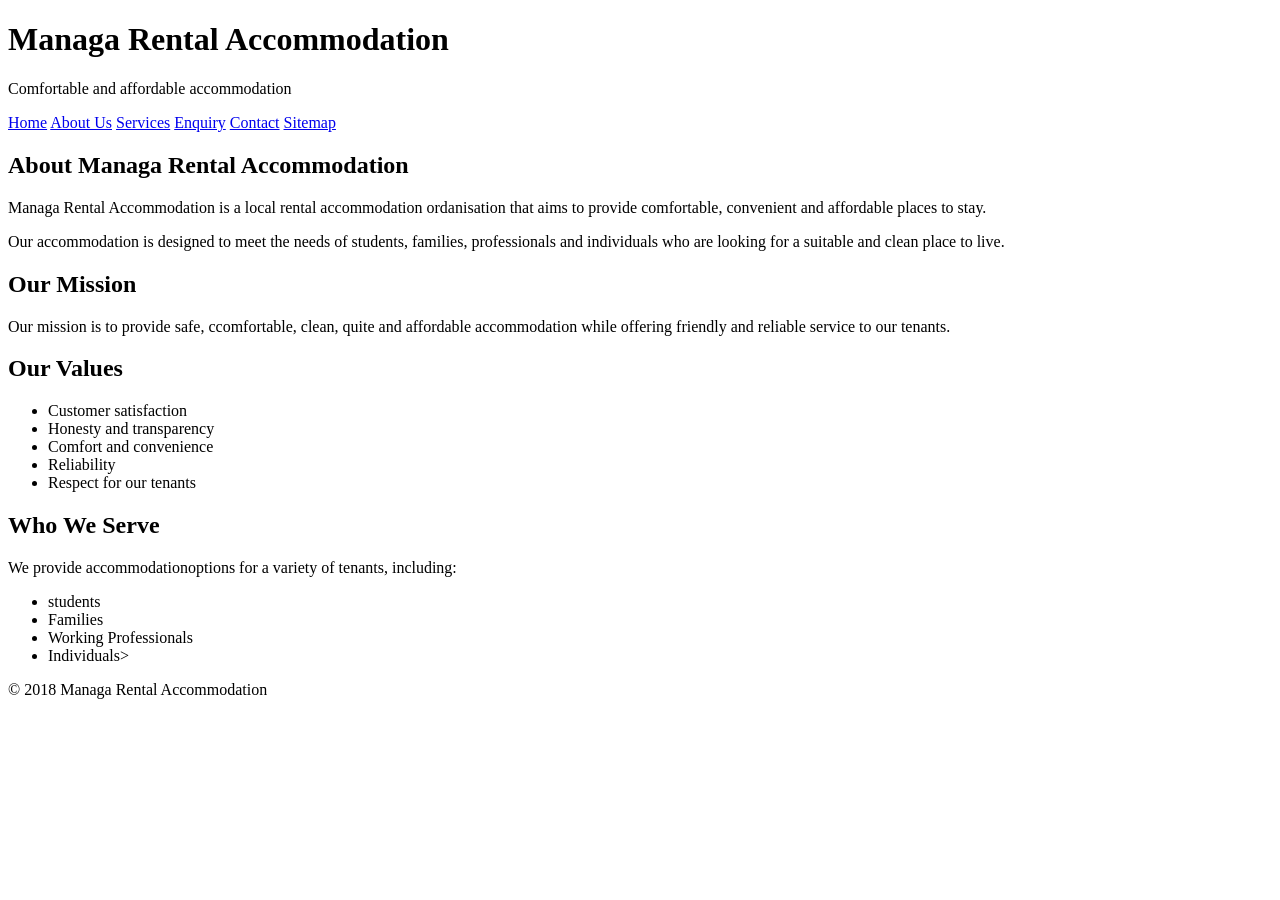
==== about us.html @ 106b0f6b "initial commit" ====
<!DOCTYPE html>
<html lang="en">
<head>
    <meta charset="UTF-8">
    <meta name="viewport" content="width=device-width, initial-scale=1.0">
    <title>About Us - Managa Rental Accommodation</title>

</head>

<body>

    <!--Website Header-->

    <header>

        <h1>Managa Rental Accommodation</h1>

        <p>
            Comfortable and affordable accommodation
        </p>

    </header>

    <!--Navigation Menu-->

    <nav>
        <a href="index.html">Home</a>
        <a href="about.html">About Us</a>
        <a href="services.html">Services</a>
        <a href="enquiry.html">Enquiry</a>
        <a href="contact.html">Contact</a>
        <a href="sitemap.html">Sitemap</a>
    </nav>

    <!--Main Content-->

    <main>

        <h2>About Managa Rental Accommodation</h2>

        <p>
            Managa Rental Accommodation is a local rental accommodation ordanisation that aims to provide comfortable, convenient and affordable places to stay.
        </p>

        <p>
            Our accommodation is designed to meet the needs of students, families, professionals and individuals who are looking for a suitable and clean place to live.
        </p>

        <h2>Our Mission</h2>

        <p>
            Our mission is to provide safe, ccomfortable, clean, quite and affordable accommodation while offering friendly and reliable service to our tenants.
        </p>

        <h2>Our Values</h2>

        <ul>
            <li>Customer satisfaction</li>
            <li>Honesty and transparency</li>
            <li>Comfort and convenience</li>
            <li>Reliability</li>
            <li>Respect for our tenants</li>
        </ul>

        <h2>Who We Serve</h2>

        <p>
            We provide accommodationoptions for a variety of tenants, including:
        </p>

        <ul>
            <li>students</li>
            <li>Families</li>
            <li>Working Professionals</li>
            <li>Individuals></li>
        </ul>

    </main>

    <!--Footer-->

    <footer>

        <p>
            &copy; 2018 Managa Rental Accommodation
        </p>

    </footer>
    
</body>

</html>
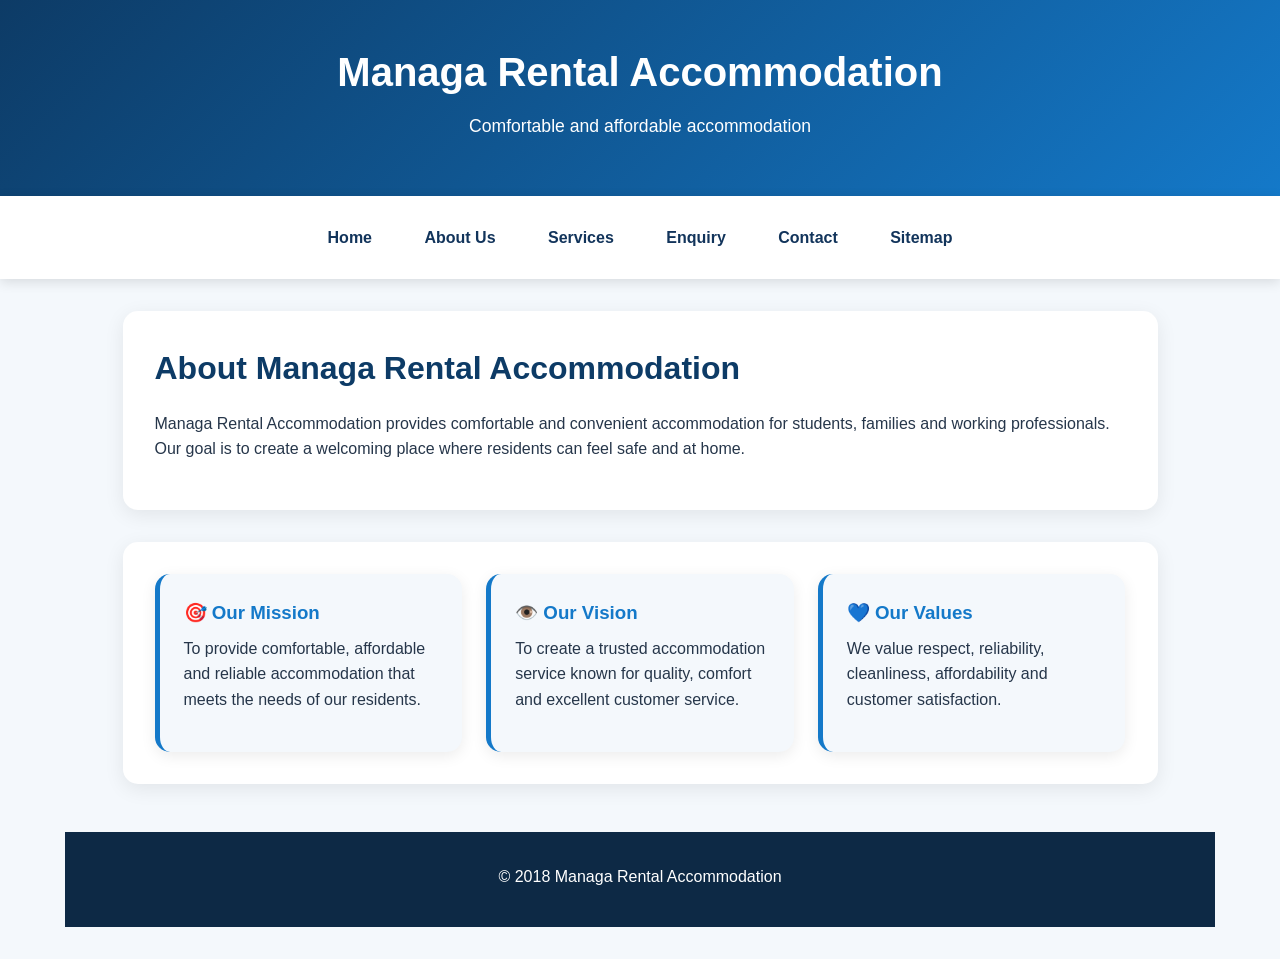
==== commit 22477acd: "initial commit" ====
--- a/about us.html
+++ b/about us.html
@@ -4,6 +4,8 @@
     <meta charset="UTF-8">
     <meta name="viewport" content="width=device-width, initial-scale=1.0">
     <title>About Us - Managa Rental Accommodation</title>
+    
+    <link rel="stylesheet" href="css/style.css">
 
 </head>
 
@@ -36,47 +38,50 @@
 
     <main>
 
+        <main>
+
+    <section>
         <h2>About Managa Rental Accommodation</h2>
 
         <p>
-            Managa Rental Accommodation is a local rental accommodation ordanisation that aims to provide comfortable, convenient and affordable places to stay.
+            Managa Rental Accommodation provides comfortable and convenient
+            accommodation for students, families and working professionals.
+            Our goal is to create a welcoming place where residents can feel
+            safe and at home.
         </p>
+    </section>
 
-        <p>
-            Our accommodation is designed to meet the needs of students, families, professionals and individuals who are looking for a suitable and clean place to live.
-        </p>
+    <section class="about-cards">
 
-        <h2>Our Mission</h2>
+        <div class="about-card">
+            <h3>🎯 Our Mission</h3>
+            <p>
+                To provide comfortable, affordable and reliable accommodation
+                that meets the needs of our residents.
+            </p>
+        </div>
 
-        <p>
-            Our mission is to provide safe, ccomfortable, clean, quite and affordable accommodation while offering friendly and reliable service to our tenants.
-        </p>
+        <div class="about-card">
+            <h3>👁️ Our Vision</h3>
+            <p>
+                To create a trusted accommodation service known for quality,
+                comfort and excellent customer service.
+            </p>
+        </div>
 
-        <h2>Our Values</h2>
+        <div class="about-card">
+            <h3>💙 Our Values</h3>
+            <p>
+                We value respect, reliability, cleanliness, affordability
+                and customer satisfaction.
+            </p>
+        </div>
 
-        <ul>
-            <li>Customer satisfaction</li>
-            <li>Honesty and transparency</li>
-            <li>Comfort and convenience</li>
-            <li>Reliability</li>
-            <li>Respect for our tenants</li>
-        </ul>
+    </section>
 
-        <h2>Who We Serve</h2>
+</main>
 
-        <p>
-            We provide accommodationoptions for a variety of tenants, including:
-        </p>
-
-        <ul>
-            <li>students</li>
-            <li>Families</li>
-            <li>Working Professionals</li>
-            <li>Individuals></li>
-        </ul>
-
-    </main>
-
+        
     <!--Footer-->
 
     <footer>
--- a/css/style.css
+++ b/css/style.css
@@ -0,0 +1,566 @@
+/*=========================================
+ Managa Rental Accommodation
+ Base Styles
+ ==========================================*/
+
+ /* Reset default browser spacing */
+
+ *{
+    margin: 0;
+    padding: 0;
+    box-sizing: border-box;
+ }
+
+ html {
+   scroll-behavior: smooth;
+ }
+
+ body {
+    font-family: Arial, sans-serif;
+    font-size: 1rem;
+    line-height: 1.6;
+    background-color: #f4f8fc;
+    color: #26364a;
+ }
+
+
+ /* ---------- Header --------- */
+
+ header {
+    background: linear-gradient(135deg, #0d3b66, #1479c9);
+    color: white;
+    text-align: center;
+    padding: 2.5rem 1rem;
+ }
+
+ header h1 {
+    font-size: 2.5rem;
+    margin-bottom: 0.5rem;
+ }
+
+ header p{
+    font-size: 1.1rem;
+ }
+
+ /* ---------- Navigation ---------- */
+
+ nav {
+    background-color: white;
+    text-align: center;
+    padding: 1rem;
+    box-shadow: 0 3px 12px rgba(0, 0, 0, 0.12);
+    position: sticky;
+    top: 0;
+    z-index: 100;
+ }
+
+ nav a {
+    display: inline-block;
+    color: #12345b;
+    text-decoration: none;
+    font-weight: bold;
+    margin: 0.3rem 0.7rem;
+    padding: 0.5rem 0.8rem;
+    border-radius: 20px;
+ }
+
+ nav a:hover {
+     background-color: #1479c9;
+    color: white;
+ }
+
+ /* ---------- Main Content ---------- */
+
+ main {
+    width: 90%;
+    max-width: 1150px;
+    margin: 2rem auto;
+ }
+
+ /* --------- Sections --------- */
+
+ section {
+    background-color: white;
+    padding: 2rem;
+    margin-bottom: 2rem;
+    border-radius: 15px;
+    box-shadow: 0 5px 20px rgba(0, 0, 0, 0.08);
+ }
+
+ /* ---------- Headings ---------- */
+
+ h2 {
+    color: #0d3b66;
+    font-size: 2rem;
+    margin-bottom: 1rem;
+ }
+
+ h3 {
+    color: #1479c9;
+    margin-top: 1rem;
+    margin-bottom: 0.5rem;
+ }
+
+ /* --------- Paragraphs ---------- */
+
+ p {
+    margin-bottom: 1rem;
+ }
+
+ /* --------- Images --------- */
+
+ img {
+    display: block;
+    width: 70%;
+    max-width: 700px;
+    height: auto;
+    margin: 1.5rem auto;
+    border-radius: 15px;
+    box-shadow: 0 5px 18px rgba(0, 0, 0, 0.15);
+ }
+
+
+ /* --------- Lists --------- */
+
+ ul,
+ ol {
+    margin-left: 2rem;
+    margin-bottom: 1rem;
+ }
+
+ li {
+    margin-bottom: 0.6rem;
+ }
+
+ /* --------- Tables --------- */
+
+ table {
+    width: 100%;
+    border-collapse: collapse;
+    margin: 1.5rem 0;
+    background-color: white;
+    border-radius: 10px;
+    overflow: hidden;
+ }
+
+ th,
+ td {
+    border: 1px solid #d5e1ed;
+    padding: 0.9rem;
+    text-align: left;
+ }
+
+ th {
+    background-color: #1479c9;
+    color: white;
+ }
+
+ tr:nth-child(even) {
+    background-color: #f4f8fc;
+ }
+
+ /* ---------- Links ---------- */
+
+ main a {
+    color: #1479c9;
+    font-weight: bold;
+
+ }
+
+ main a:hover {
+    color: #0d3b0d;
+ }
+
+
+ /* --------- Forms --------- */
+
+ form {
+    background-color: white;
+    padding: 1.5rem;
+    border-radius: 12px;
+ }
+
+ fieldset {
+    border: 1px solid #c9d8e8;
+    padding: 1.5rem;
+    margin-bottom: 1.5rem;
+    border-radius: 10px;
+ }
+
+ legend {
+    font-weight: bold;
+    color: #0d3b66;
+    padding: 0 0.5rem;
+ }
+
+ label {
+    display: block;
+    font-weight: bold;
+    margin-bottom: 0.3rem;
+ }
+
+ input,
+ select,
+ textarea {
+    width: 100%;
+    padding: 0.9rem;
+    margin-bottom: 1rem;
+    border: 1px solid #c9d8e8;
+    border-radius: 8px;
+    font-family: Arial, sans-serif;
+    font-size: 1rem;
+ }
+
+ input:focus,
+ select:focus,
+ textarea:focus {
+    outline: 2px solid #1479c9;
+    border-color: #1479c9;
+ }
+
+ textarea {
+    resize: vertical;
+    min-height: 120px;
+ }
+
+ input[type="submit"],
+ input[type="reset"] {
+    width: auto;
+    padding: 0.8rem 1.8rem;
+    margin-right: 0.5rem;
+    border: none;
+    cursor: pointer;
+    font-weight: bold;
+ }
+
+ input[type="submit"] {
+    background-color: #1479c9;
+    color: white;
+    border-radius: 25px;
+ }
+
+ input[type="sumbit"]:hover {
+    background-color: #0d3b66;
+ }
+
+ input[type="reset"] {
+    background-color: #e5eaf0;
+    color: #26364a;
+    border-radius: 25px;
+}
+
+input[type="reset"]:hover {
+    background-color: #ccd6e0;
+}
+
+
+ /* ---------- Footer ---------- */
+
+footer {
+    background-color: #0d2945;
+    color: white;
+    text-align: center;
+    padding: 2rem 1rem;
+    margin-top: 3rem;
+}
+
+footer p {
+    margin-bottom: 0.3rem;
+}
+
+/* =========================================
+   TABLET
+   ========================================= */
+
+@media screen and (max-width: 768px) {
+
+       .hero {
+        grid-template-columns: 1fr;
+    }
+
+    header h1 {
+        font-size: 2rem;
+    }
+
+    nav a {
+        margin: 0.2rem;
+        padding: 0.4rem 0.6rem;
+    }
+
+    main {
+        width: 94%;
+    }
+
+   section {
+        padding: 1.5rem;
+    }
+
+     h2 {
+        font-size: 1.7rem;
+    }
+
+    table {
+        font-size: 0.9rem;
+    }
+
+        .about-cards {
+        grid-template-columns: 1fr 1fr;
+    }
+
+    .sitemap-container {
+    grid-template-columns: 1fr 1fr;
+}
+
+}
+
+/* =========================================
+   MOBILE
+   ========================================= */
+
+@media screen and (max-width: 480px) {
+
+       .hero {
+        grid-template-columns: 1fr;
+        padding: 1.2rem;
+    }
+
+    .hero-content h2 {
+        font-size: 1.7rem;
+    }
+
+    body {
+        font-size: 0.95rem;
+    }
+
+    header {
+        padding: 1.8rem 0.8rem;
+    }
+
+    header h1 {
+        font-size: 1.6rem;
+    }
+
+    nav {
+        padding: 0.7rem;
+    }
+
+    nav a {
+        display: block;
+        margin: 0.4rem;
+    }
+
+    main {
+        width: 96%;
+        margin: 1rem auto;
+    }
+
+    section {
+        padding: 1rem;
+        border-radius: 10px;
+    }
+
+    h2 {
+        font-size: 1.4rem;
+    }
+
+     h3 {
+        font-size: 1.1rem;
+    }
+
+     table {
+        display: block;
+        overflow-x: auto;
+        white-space: nowrap;
+    }
+
+    input[type="submit"],
+    input[type="reset"] {
+        width: 100%;
+        margin-bottom: 0.6rem;
+    }
+
+        .about-cards {
+        grid-template-columns: 1fr;
+    }
+
+    .contact-cards {
+    grid-template-columns: 1fr;
+    }
+
+    .sitemap-container {
+    grid-template-columns: 1fr;
+   }
+}
+
+
+/* ---------- About Cards ---------- */
+
+.about-cards {
+    display: grid;
+    grid-template-columns: repeat(3, 1fr);
+    gap: 1.5rem;
+}
+
+.about-card {
+    background-color: #f4f8fc;
+    padding: 1.5rem;
+    border-radius: 15px;
+    border-left: 5px solid #1479c9;
+    box-shadow: 0 4px 15px rgba(0, 0, 0, 0.08);
+}
+
+.about-card h3 {
+    margin-top: 0;
+}
+
+.about-card:hover {
+    transform: translateY(-4px);
+}
+
+/* ---------- Service Cards ---------- */
+
+.services-container {
+    display: grid;
+    grid-template-columns: repeat(3, 1fr);
+    gap: 1.5rem;
+}
+
+.service-card {
+    background-color: white;
+    padding: 1.2rem;
+    border-radius: 15px;
+    box-shadow: 0 5px 18px rgba(0, 0, 0, 0.10);
+    transition: transform 0.3s ease;
+}
+
+.service-card:hover {
+    transform: translateY(-5px);
+}
+
+.service-card img {
+    margin: 0 0 1rem 0;
+    height: 200px;
+    object-fit: cover;
+}
+
+.service-card h3 {
+    margin-top: 0;
+}
+
+/* ---------- Hero Section ---------- */
+
+.hero {
+    display: grid;
+    grid-template-columns: 1fr 1fr;
+    align-items: center;
+    gap: 2rem;
+    background: linear-gradient(135deg, #e8f4ff, #ffffff);
+    padding: 2.5rem;
+    overflow: hidden;
+}
+
+.hero-content h2 {
+    font-size: 2.5rem;
+    margin-bottom: 1rem;
+}
+
+.hero-content p {
+    font-size: 1.1rem;
+    margin-bottom: 1.5rem;
+}
+
+.hero picture img {
+    margin: 0;
+}
+
+.hero-button {
+    display: inline-block;
+    background-color: #1479c9;
+    color: white !important;
+    text-decoration: none;
+    padding: 0.8rem 1.5rem;
+    border-radius: 25px;
+    font-weight: bold;
+}
+
+.hero-button:hover {
+    background-color: #0d3b66;
+}
+
+/* ---------- Feature Cards ---------- */
+
+.features-container {
+    display: grid;
+    grid-template-columns: repeat(4, 1fr);
+    gap: 1rem;
+}
+
+.feature-card {
+    background-color: #f4f8fc;
+    padding: 1.5rem;
+    border-radius: 12px;
+    border: 1px solid #dce8f2;
+    transition: transform 0.3s ease, box-shadow 0.3s ease;
+}
+
+.feature-card h3 {
+    margin-top: 0;
+    font-size: 1.1rem;
+}
+
+.feature-card:hover {
+    transform: translateY(-5px);
+    box-shadow: 0 8px 20px rgba(0, 0, 0, 0.12);
+}
+
+/* ---------- Contact Cards ---------- */
+
+.contact-cards {
+    display: grid;
+    grid-template-columns: repeat(2, 1fr);
+    gap: 1.5rem;
+}
+
+.contact-card {
+    background-color: #f4f8fc;
+    padding: 1.5rem;
+    border-radius: 15px;
+    border-left: 5px solid #1479c9;
+    box-shadow: 0 4px 15px rgba(0, 0, 0, 0.08);
+}
+
+.contact-card h3 {
+    margin-top: 0;
+    color: #0d3b66;
+}
+
+.contact-card p {
+    margin-bottom: 0;
+}
+
+/* ---------- Sitemap Cards ---------- */
+
+.sitemap-container {
+    display: grid;
+    grid-template-columns: repeat(3, 1fr);
+    gap: 1.5rem;
+}
+
+.sitemap-card {
+    background-color: #f4f8fc;
+    padding: 1.5rem;
+    border-radius: 15px;
+    border-left: 5px solid #1479c9;
+    box-shadow: 0 4px 15px rgba(0, 0, 0, 0.08);
+}
+
+.sitemap-card h3 {
+    margin-top: 0;
+    color: #0d3b66;
+}
+
+.sitemap-card a {
+    display: inline-block;
+    margin-top: 0.5rem;
+}
+    
